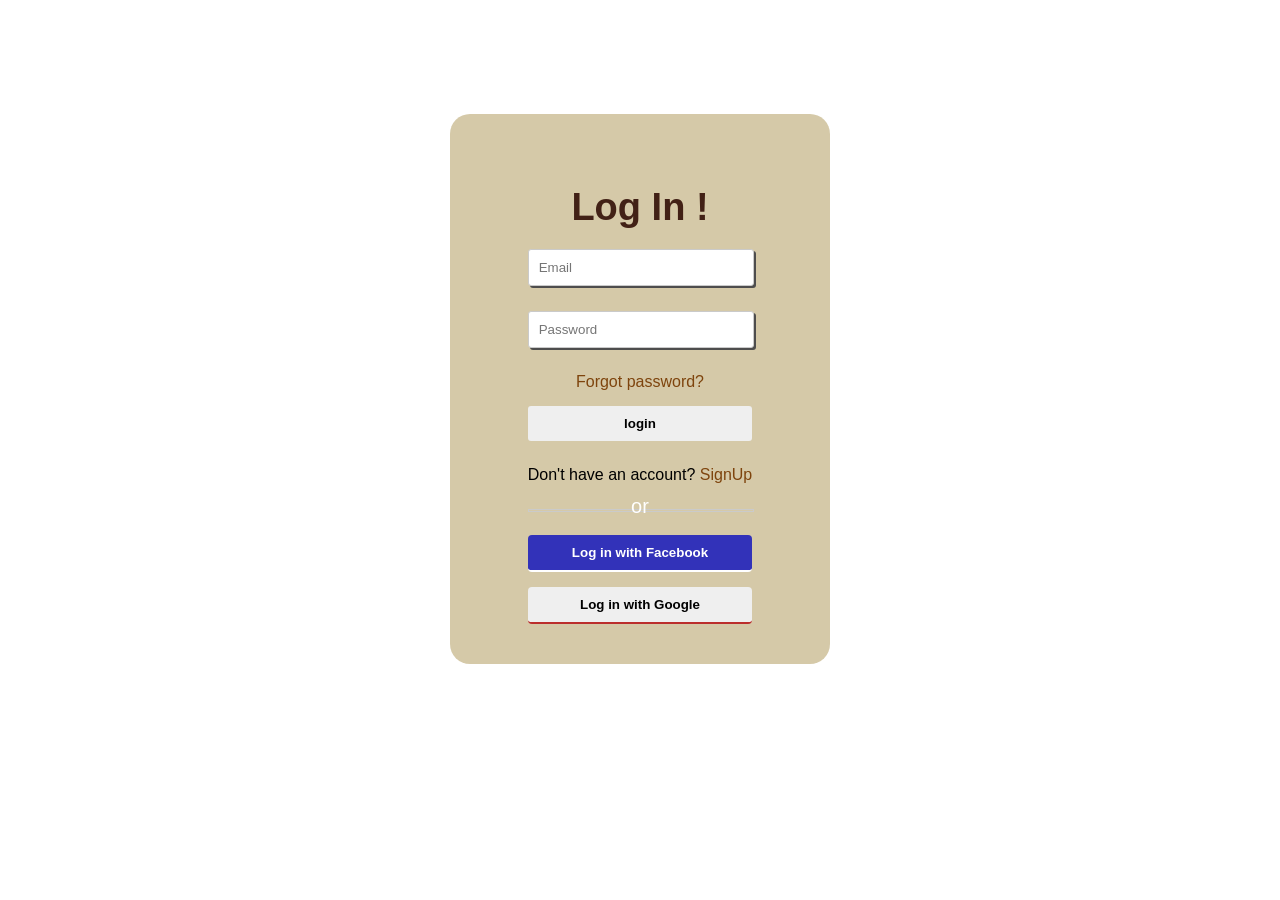
==== tourismLogin.html @ 0ee5d383 "Add files via upload" ====
<!DOCTYPE html>
<html lang="en">

<head>
    <meta charset="UTF-8">
    <meta name="viewport" content="width=device-width, initial-scale=1.0">
    <title>Login</title>
    <style>
        body {
            font-family: 'Gill Sans', 'Gill Sans MT', Calibri, 'Trebuchet MS', sans-serif;
            margin: 0;
            padding: 0;
            background-image: url(log_bg.png) ; 
            background-repeat: no-repeat;
            background-size: cover;
            background-position: center;
            background-attachment: fixed;
            display: flex;
            align-items: center;
            justify-content: center;
        }

        .container {
            display: flex;
            flex-wrap: wrap;
            align-items: center;
            justify-content: center;
        }

        .form {
            /* position: absolute;
            top: 90px; */
            background-color: rgba(198, 181, 136, 0.725);
            padding: 40px;
            margin-top: 30%;
            display: flex;
            align-items: center;
            justify-content: center;
            border-radius: 20px;
            text-align: center;
            width: 300px;
        }

        .h1 {
            font-size: 38px;
            margin-bottom: 20px;
            color: rgb(66, 33, 22);
            display: flex;
            align-items: center;
            justify-content: center;
        }

        .field {
            height: 100%;
            width: 100%;
            padding: 10px;
            margin-bottom: 25px;
            border-radius: 3px;
            border: none;
        }

        .email,
        .password {
            border: solid 1px #CACACA;
            box-shadow: rgb(78, 77, 77) 2px 2px;
        }
        .cell{
            display: flex;
            flex-direction: column;
            margin-right: 20px;
        }

        .button1 {
            margin-top: 15px;
            font-weight: 700;
            width: 100%;
            cursor: pointer;
        }

        .button1:hover {
            font-weight: bold;
            box-shadow: rgba(41, 41, 41, 0.363) 3px 4px 5px;
        }

        .haveAcc,
        .forgot-password {
            color: rgb(126, 68, 13);
            text-decoration: none;
        }

        .haveAcc:hover,
        .forgot-password:hover {
            text-decoration: underline;
            color: rgb(156, 165, 235);
        }

        .line {
            color: #CACACA;
            border: #CACACA solid 1px;
            height: 1px;
            width: 100%;
            margin-top: 25px;
        }

        .or {
            color: white;
            font-size: 20px;
            position: relative;
            transform: translateY(-17px);
            /*background-color: rgba(81, 88, 145, 0.808);*/
            border-radius: 50%;
        }

        .fb {
            color: white;
            background-color: rgb(50, 50, 185);
            padding: 10px;
            margin-bottom: 15px;
            width: 100%;
            font-weight: 700;
            border-radius: 4px;
            border: none;
            border-bottom: white 2px solid;
            cursor: pointer;
        }

        .fb:hover {
            font-weight: 900;
            border-bottom: none;
        }

        .gl {
            width: 100%;
            padding: 10px;
            font-weight: 700;
            border-radius: 4px;
            border: none;
            border-bottom: rgb(187, 46, 44) 2px solid;
            cursor: pointer;
        }

        .gl:hover {
            font-weight: 900;
            border-bottom: none;
        }
        .links{
            text-decoration: none;
        }
        .fc{
            color: white;
        }
        .go{
            color: black;
        }
    </style>
</head>

<body>
    <section class="container">
        <div class="form login">
            <div class="login-content">
                <h1 class="h1">Log In !</h1>

                <form>
                    <div class="cell">
                        <div>
                            <input type="email" placeholder="Email" class="field email">
                        </div>
                        <div>
                            <input type="password" placeholder="Password" class="field password">
                        </div>
                    </div>
                    <div class="forms-links">
                        <a href="#" class="forgot-password">Forgot password?</a>
                    </div>
                    <div class="button">
                        <button class="field button1" onclick="x()">login</button>
                    </div>
                    <div class="forms-links">
                        <span>Don't have an account? </span>
                        <a href="tourismSignUp.html" class="haveAcc">SignUp</a>
                    </div>
                </forms>
                <div class="line"><span></span></div>
                <div class="or">or</div>
                <div class="social">
                    <div><button class="fb"><a class="links fc" href="https://www.facebook.com/login/">Log in with Facebook</a></button></div>
                    <div><button class="gl"><a class="links go" href="https://accounts.google.com/v3/signin/identifier?dsh=S1812573153%3A1655944654029516&flowEntry=ServiceLogin&flowName=WebLiteSignIn&ifkv=AX3vH39E0iYVTmn-NoMNM_C35EPrno8LWsRx2Qhr0HApkVLZ-Zc_Vql8ouaSQOiXzEmthrpOPAV5">Log in with Google</a></button></div>
                </div>
            </div>
        </div>

    </section>
    <script>
        function x(){
            window.alert("WELCOME BACK TO YOUR ACCOUNT !");
        }
    </script>
</body>

</html>
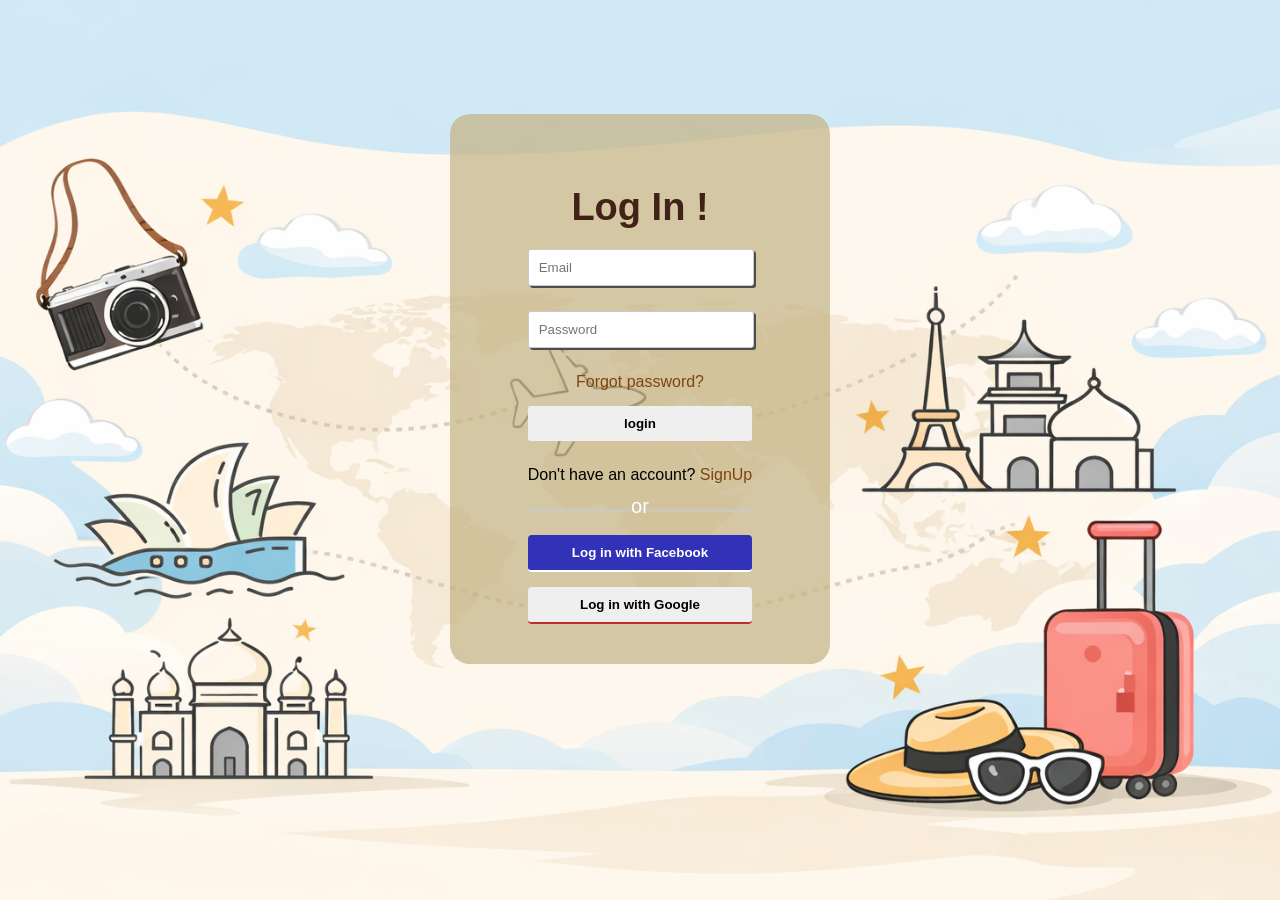
==== commit 86a877e4: "Fix background image path and HTML structure Updated background image path and fixed HTML structure." ====
--- a/tourismLogin.html
+++ b/tourismLogin.html
@@ -10,7 +10,7 @@
             font-family: 'Gill Sans', 'Gill Sans MT', Calibri, 'Trebuchet MS', sans-serif;
             margin: 0;
             padding: 0;
-            background-image: url(log_bg.png) ; 
+            background-image: url(Images/log_bg.png) ; 
             background-repeat: no-repeat;
             background-size: cover;
             background-position: center;
@@ -198,4 +198,4 @@
     </script>
 </body>
 
-</html>+</html>
